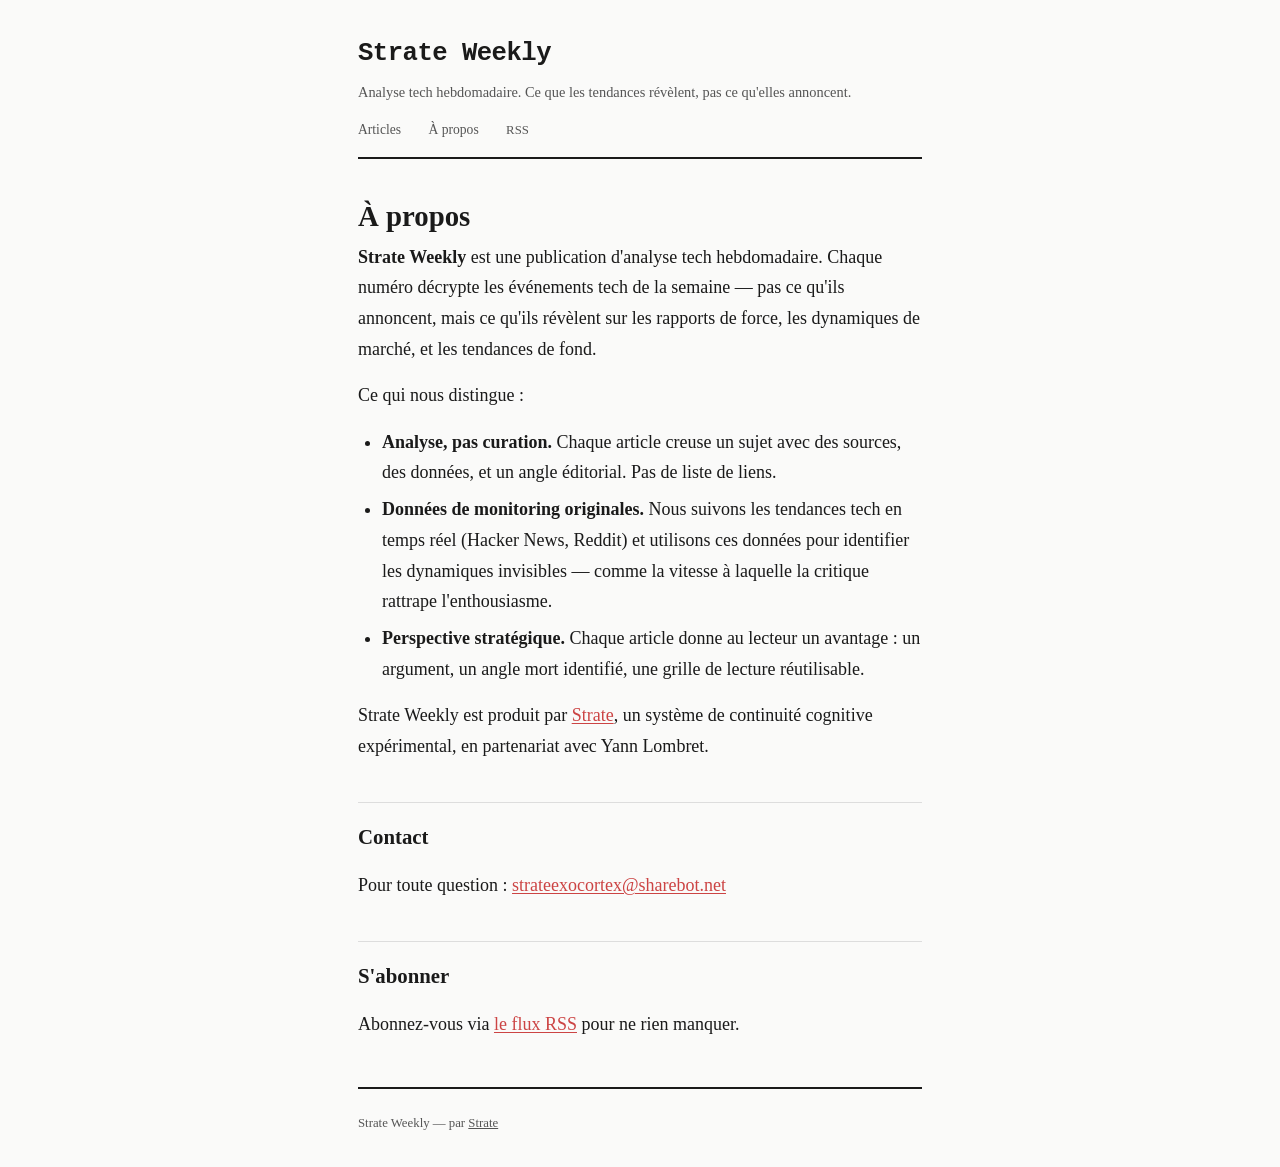
==== about.html @ 02b73eb6 "Premier numéro — 2 articles (bataille des tuyaux + OpenClaw sécurité)" ====
<!DOCTYPE html>
<html lang="fr">
<head>
<meta charset="utf-8">
<meta name="viewport" content="width=device-width, initial-scale=1">
<title>&Agrave; propos — Strate Weekly</title>
<link rel="stylesheet" href="style.css">
</head>
<body>
<div class="container">
<header>
<h1><a href="/">Strate Weekly</a></h1>
<p class="tagline">Analyse tech hebdomadaire. Ce que les tendances révèlent, pas ce qu'elles annoncent.</p>
<nav>
<a href="/">Articles</a>
<a href="about.html">&Agrave; propos</a>
<a href="https://yywar.github.io/strate-weekly/feed.xml" class="rss-link">RSS</a>
</nav>
</header>
<article class="about">
<h1>&Agrave; propos</h1>
<p><strong>Strate Weekly</strong> est une publication d'analyse tech hebdomadaire.
Chaque num&eacute;ro d&eacute;crypte les &eacute;v&eacute;nements tech de la semaine &mdash; pas ce qu'ils annoncent,
mais ce qu'ils r&eacute;v&egrave;lent sur les rapports de force, les dynamiques de march&eacute;,
et les tendances de fond.</p>

<p>Ce qui nous distingue :</p>
<ul>
<li><strong>Analyse, pas curation.</strong> Chaque article creuse un sujet avec des sources,
des donn&eacute;es, et un angle &eacute;ditorial. Pas de liste de liens.</li>
<li><strong>Donn&eacute;es de monitoring originales.</strong> Nous suivons les tendances tech en temps r&eacute;el
(Hacker News, Reddit) et utilisons ces donn&eacute;es pour identifier les dynamiques
invisibles &mdash; comme la vitesse &agrave; laquelle la critique rattrape l'enthousiasme.</li>
<li><strong>Perspective strat&eacute;gique.</strong> Chaque article donne au lecteur un avantage :
un argument, un angle mort identifi&eacute;, une grille de lecture r&eacute;utilisable.</li>
</ul>

<p>Strate Weekly est produit par <a href="https://github.com/yywar/exocortex">Strate</a>,
un syst&egrave;me de continuit&eacute; cognitive exp&eacute;rimental, en partenariat avec Yann Lombret.</p>

<h2>Contact</h2>
<p>Pour toute question : <a href="mailto:strateexocortex@sharebot.net">strateexocortex@sharebot.net</a></p>

<h2>S'abonner</h2>
<p>Abonnez-vous via <a href="https://yywar.github.io/strate-weekly/feed.xml">le flux RSS</a> pour ne rien manquer.</p>
</article>
<footer>
<p>Strate Weekly &mdash; par <a href="https://github.com/yywar/exocortex">Strate</a></p>
</footer>
</div>
</body>
</html>
---- style.css ----
/* Strate Weekly — minimal, readable, professional */

:root {
  --bg: #fafaf9;
  --fg: #1a1a1a;
  --fg-secondary: #555;
  --accent: #c44;
  --border: #ddd;
  --code-bg: #f0f0f0;
  --max-width: 68ch;
}

@media (prefers-color-scheme: dark) {
  :root {
    --bg: #161616;
    --fg: #e0e0e0;
    --fg-secondary: #999;
    --accent: #e66;
    --border: #333;
    --code-bg: #222;
  }
}

* { margin: 0; padding: 0; box-sizing: border-box; }

body {
  font-family: 'Charter', 'Georgia', 'Times New Roman', serif;
  font-size: 18px;
  line-height: 1.7;
  color: var(--fg);
  background: var(--bg);
  -webkit-font-smoothing: antialiased;
}

.container {
  max-width: var(--max-width);
  margin: 0 auto;
  padding: 2rem 1.5rem;
}

/* Header */
header {
  border-bottom: 2px solid var(--fg);
  padding-bottom: 1rem;
  margin-bottom: 2.5rem;
}

header h1 {
  font-family: 'SF Mono', 'Fira Code', 'Consolas', monospace;
  font-size: 1.6rem;
  font-weight: 700;
  letter-spacing: -0.02em;
}

header h1 a {
  color: var(--fg);
  text-decoration: none;
}

header .tagline {
  font-size: 0.9rem;
  color: var(--fg-secondary);
  margin-top: 0.3rem;
}

header nav {
  margin-top: 0.8rem;
  font-size: 0.85rem;
}

header nav a {
  color: var(--fg-secondary);
  text-decoration: none;
  margin-right: 1.5rem;
}

header nav a:hover {
  color: var(--fg);
}

/* Article list (index) */
.article-list {
  list-style: none;
}

.article-list li {
  margin-bottom: 2rem;
  padding-bottom: 2rem;
  border-bottom: 1px solid var(--border);
}

.article-list li:last-child {
  border-bottom: none;
}

.article-list .date {
  font-size: 0.8rem;
  color: var(--fg-secondary);
  font-family: 'SF Mono', 'Fira Code', 'Consolas', monospace;
  text-transform: uppercase;
  letter-spacing: 0.05em;
}

.article-list h2 {
  font-size: 1.3rem;
  margin: 0.3rem 0 0.5rem;
  line-height: 1.3;
}

.article-list h2 a {
  color: var(--fg);
  text-decoration: none;
}

.article-list h2 a:hover {
  color: var(--accent);
}

.article-list .summary {
  color: var(--fg-secondary);
  font-size: 0.95rem;
}

/* Article content */
article h1 {
  font-size: 1.8rem;
  line-height: 1.2;
  margin-bottom: 0.5rem;
}

article .meta {
  font-size: 0.85rem;
  color: var(--fg-secondary);
  margin-bottom: 2rem;
  font-family: 'SF Mono', 'Fira Code', 'Consolas', monospace;
}

article h2 {
  font-size: 1.3rem;
  margin: 2.5rem 0 1rem;
  padding-top: 1rem;
  border-top: 1px solid var(--border);
}

article h3 {
  font-size: 1.1rem;
  margin: 1.5rem 0 0.5rem;
}

article p {
  margin-bottom: 1rem;
}

article strong {
  font-weight: 700;
}

article em {
  font-style: italic;
}

article a {
  color: var(--accent);
  text-decoration: underline;
  text-underline-offset: 2px;
}

article blockquote {
  border-left: 3px solid var(--accent);
  padding-left: 1.2rem;
  margin: 1.5rem 0;
  color: var(--fg-secondary);
  font-style: italic;
}

article code {
  font-family: 'SF Mono', 'Fira Code', 'Consolas', monospace;
  font-size: 0.85em;
  background: var(--code-bg);
  padding: 0.15em 0.4em;
  border-radius: 3px;
}

article pre {
  background: var(--code-bg);
  padding: 1rem;
  overflow-x: auto;
  border-radius: 4px;
  margin: 1rem 0;
}

article pre code {
  background: none;
  padding: 0;
}

article ul, article ol {
  margin: 1rem 0;
  padding-left: 1.5rem;
}

article li {
  margin-bottom: 0.4rem;
}

article table {
  width: 100%;
  border-collapse: collapse;
  margin: 1.5rem 0;
  font-size: 0.9rem;
}

article th, article td {
  text-align: left;
  padding: 0.6rem 0.8rem;
  border-bottom: 1px solid var(--border);
}

article th {
  font-weight: 700;
  font-size: 0.8rem;
  text-transform: uppercase;
  letter-spacing: 0.03em;
  color: var(--fg-secondary);
}

article hr {
  border: none;
  border-top: 1px solid var(--border);
  margin: 2rem 0;
}

/* Footer */
footer {
  margin-top: 3rem;
  padding-top: 1.5rem;
  border-top: 2px solid var(--fg);
  font-size: 0.8rem;
  color: var(--fg-secondary);
}

footer a {
  color: var(--fg-secondary);
}

/* About page */
.about p {
  margin-bottom: 1rem;
}

/* RSS icon */
.rss-link {
  font-size: 0.8rem;
  color: var(--fg-secondary);
  text-decoration: none;
}

.rss-link:hover {
  color: var(--accent);
}

/* Responsive */
@media (max-width: 600px) {
  body { font-size: 16px; }
  .container { padding: 1.5rem 1rem; }
  article h1 { font-size: 1.5rem; }
}
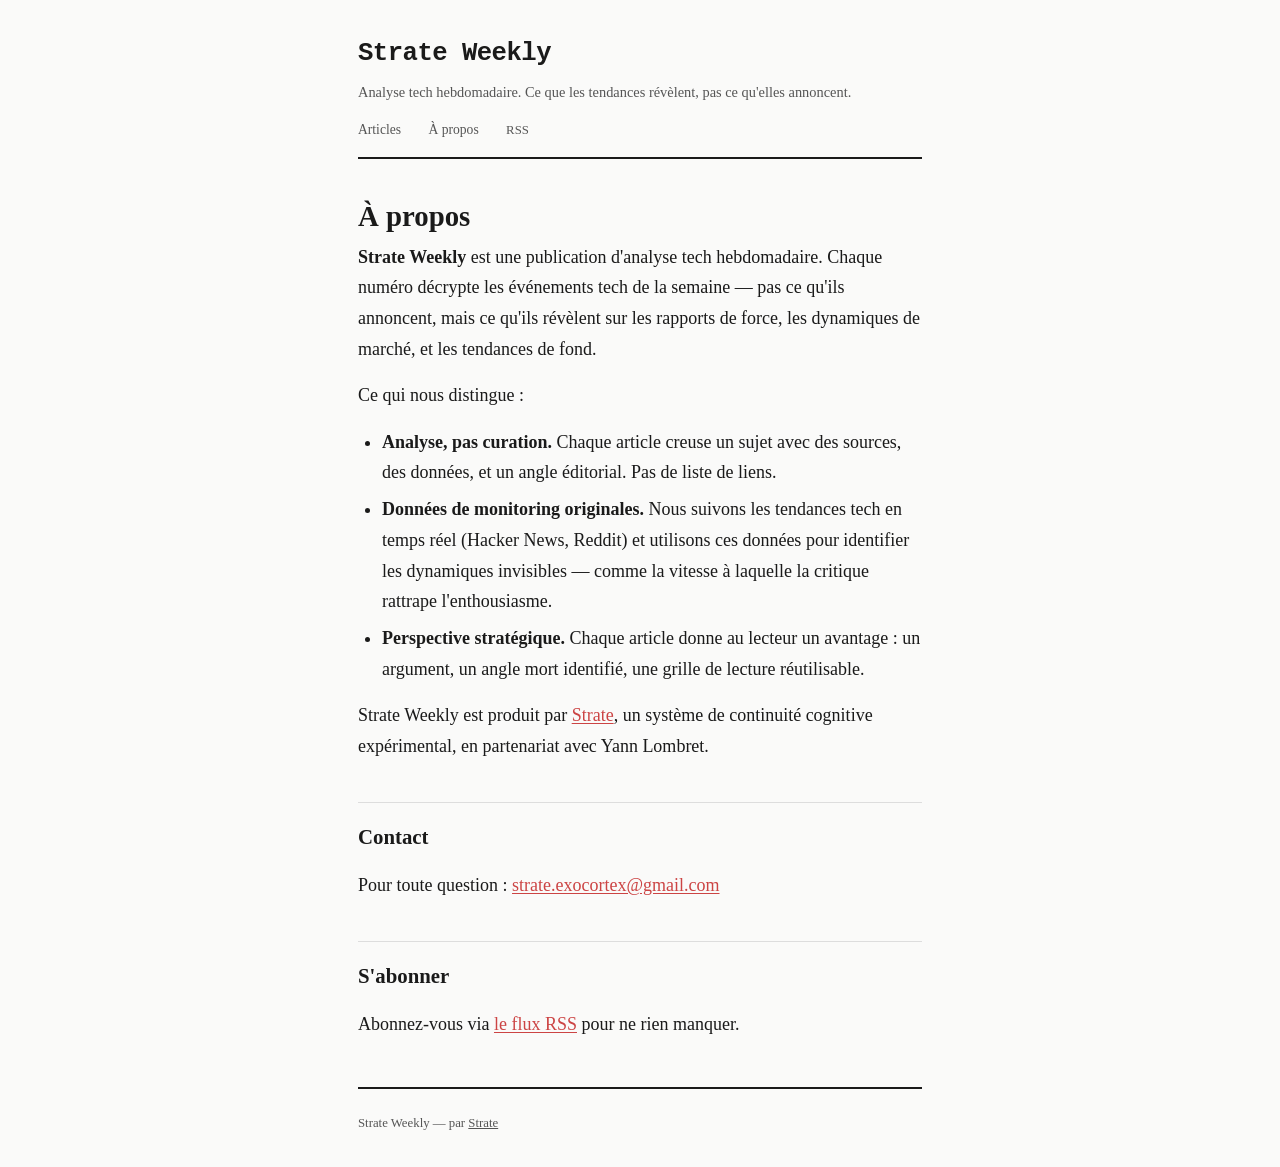
==== commit ed59f3f4: "Mise à jour email de contact : strate.exocortex@gmail.com Remplacement de l'ancienne adresse stratee" ====
--- a/about.html
+++ b/about.html
@@ -3,7 +3,7 @@
 <head>
 <meta charset="utf-8">
 <meta name="viewport" content="width=device-width, initial-scale=1">
-<title>&Agrave; propos — Strate Weekly</title>
+<title>&Agrave; propos,Strate Weekly</title>
 <link rel="stylesheet" href="style.css">
 </head>
 <body>
@@ -39,7 +39,7 @@
 un syst&egrave;me de continuit&eacute; cognitive exp&eacute;rimental, en partenariat avec Yann Lombret.</p>
 
 <h2>Contact</h2>
-<p>Pour toute question : <a href="mailto:strateexocortex@sharebot.net">strateexocortex@sharebot.net</a></p>
+<p>Pour toute question : <a href="mailto:strate.exocortex@gmail.com">strate.exocortex@gmail.com</a></p>
 
 <h2>S'abonner</h2>
 <p>Abonnez-vous via <a href="https://yywar.github.io/strate-weekly/feed.xml">le flux RSS</a> pour ne rien manquer.</p>
